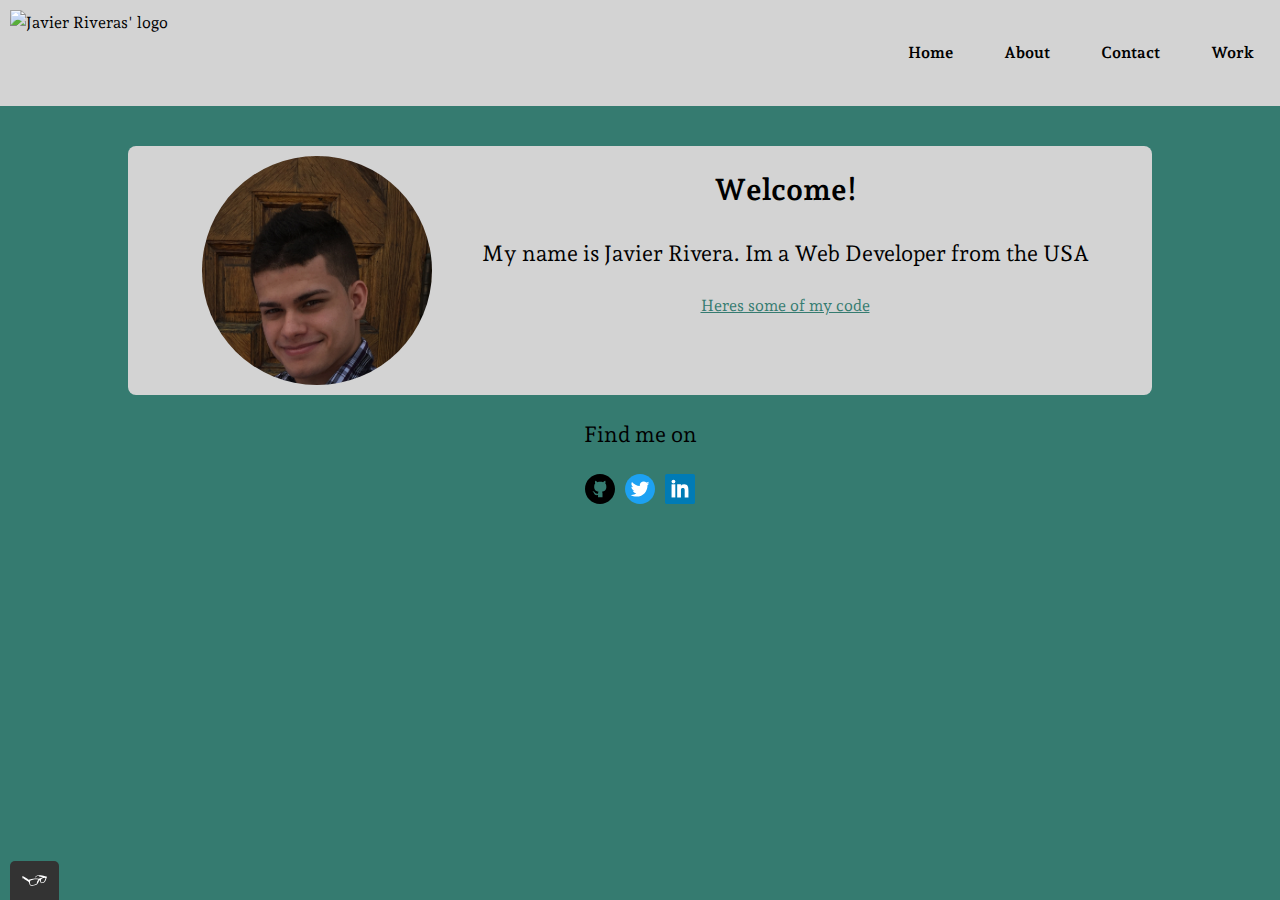
==== index.html @ 089abd03 "Update index.html" ====
<!DOCTYPE HTML>
<html lang="en">
  <head>
    <meta charset="utf-8">
    <title>Javier's Protfolio Home</title>
    <link rel="apple-touch-icon" sizes="180x180" href="./favicon_io/apple-touch-icon.png">
    <link rel="icon" type="image/png" sizes="32x32" href="./favicon_io/favicon-32x32.png">
    <link rel="icon" type="image/png" sizes="16x16" href="./favicon_io/favicon-16x16.png">
    <!-- <link rel="manifest" href="/site.webmanifest"> -->
    <link crossorigin="use-credentials" rel="manifest" href="./manifest.json" />
    <link rel="stylesheet" type="text/css" href="css/normalize.css">
    <link rel="preconnect" href="https://fonts.googleapis.com">
    <link rel="preconnect" href="https://fonts.gstatic.com" crossorigin>
    <link href="https://fonts.googleapis.com/css2?family=Andada+Pro:wght@400;700&display=swap" rel="stylesheet">
    <link rel="stylesheet" type="text/css" href="css/style.production.css">
    <meta name="viewport" content="width=device-width, initial-scale=1">
  </head>

  <body>
    <header class="page-header">
      <!--Logo Here / add 'alt' description when image is added-->
      <img src="img/jjlogo.svg" alt="Javier Riveras' logo" class="page-header__logo">

        <nav id="main-nav_list" class="main-navigation page-header__item">
          <ul role="menubar" class="navigation-list">
            <li role="presentation">
              <a href="index.html" role="menuitem" class="navigation-list__item navigation-list__item--active">
                Home
              </a>
            </li>
            <li role="presentation">
              <a href="about.html" role="menuitem" class="navigation-list__item">About</a>
            </li>
            <li role="presentation">
              <a href="contact.html" role="menuitem" class="navigation-list__item">Contact</a>
            </li>
            <li role="presentation">
              <a href="work.html" role="menuitem" class="navigation-list__item">Work</a>
            </li>
          </ul>
        </nav>

    </header>

    <!-- BUTTONS IS HERE -->
    <!-- <div>
      <button type="button">Learn More?</button>
    </div> -->

    <div class="profile">
      <!-- Portrait image goes here / add 'alt' description when img is added -->
      <img src="img/my_img-placeholder.JPG" class="profile__portrait" alt="this is a placeholder image">
      <div class=".profile-intro_text">
        <h1>Welcome!</h1>
        <p class="profile__text">
          My name is Javier Rivera. Im a <span>Web</span> Developer from the USA
        </p>
        <a href="#"> Heres some of my code </a>
     </div>
    </div>

    <footer class="page-footer">
      <p>Find me on</p>
      <div class="social-media">
        <a onclick="window.open(this.href,'_blank');return false;" class="social-media__links" href="https://github.com/JavierR97">
          <img class="social-media_github" src="img/github.svg" alt="Github">
        </a>

        <a onclick="window.open(this.href,'_blank');return false;" class="social-media__links" href="https://twitter.com/Javier_WebDev">
          <img class="social-media_twitter" src="img/twitter.svg" alt="Twitter">
        </a>

        <a onclick="window.open(this.href,'_blank');return false;" class="social-media__links" href="https://www.linkedin.com/in/javier-rivera-42611a225/">
          <img class="social-media_linkedin" src="img/linkedin.svg" alt="LinkedIn">
        </a>
      </div>
    </footer>

    <script src="js/tota11y.min.js"></script>

  </body>

</html>
---- css/style.production.css ----
/*
* Prefixed by https://autoprefixer.github.io
* PostCSS: v8.3.6,
* Autoprefixer: v10.3.1
* Browsers: last 4 version
*/

/*
colors used

*/


* {
  -webkit-box-sizing: border-box;
          box-sizing: border-box;
}

body {
  font-family: 'Andada Pro', serif;
  font-weight: 400;
  font-size: 16px;
  line-height: 1.6;
  background-color: #357b70;
}

h1 {
  font-size: 30px;
  font-weight: 700;
}

h2 {
  font-size: 24px;
  font-weight: 700;
}

h3 {
  font-size: 18px;
  font-weight: 700;
}

a {
  color: #357b70;
}

a:hover, a:focus {
  /* a: focus removes underline when navigating with a keyboard over a linkwd */
  /* a:hover removes underline when hovering over a link */
  text-decoration: none;
}
a:visited :not(li) {
  color: #05676e;
}

a:active {
  /* changes color of link you are clicking on */
  color: #489c79;
}


/* navigation/header bar */

ul {
  list-style-type: none;
  text-align: right;

}

li a {
  display: block;
  color: white;
  padding: 14px 16px;
  border: none;
  border-radius: 50px;
  text-decoration: none;
  -webkit-transition: .5s opacity;
  -o-transition: .5s opacity;
  transition: .5s opacity;
}


li a:hover {
  background-color: white;
  opacity: .8;
}

.page-header {
  display: -webkit-box;
  display: -ms-flexbox;
  display: flex;
  width: 100%;
  padding: 10px;
  background-color: lightgray;
  margin-bottom: 40px;
}

.page-header__item {
  /* flex: 0 1 200px; */
  display: -webkit-box;
  display: -ms-flexbox;
  display: flex;
  -webkit-box-align: end;
      -ms-flex-align: end;
          align-items: flex-end;
  -webkit-box-orient: vertical;
  -webkit-box-direction: normal;
      -ms-flex-direction: column;
          flex-direction: column;
}

.page-header .page-header__item:last-child {
  -webkit-box-flex: 1;
      -ms-flex-positive: 1;
          flex-grow: 1;
  text-align: right;
}

.navigation-list {
  list-style-type: none;
}

.navigation-list li {
  display: inline-block;
  margin-left: 15px;
}


.navigation-list__item {
  text-decoration: none;
  font-weight: 700;
  color: black;
}


@media screen and (max-width: 670px) {
 .page-header {
   width: 100%;
   height: 75px;
 }
 .page-header__logo {
   max-width: 100%;
   max-height: 95%;
   padding:0;
   margin: 0;
 }
 .navigation-list__item {
   display: block;
   float:left;
   font-size: 55%;
   padding:0;
   margin-right: 0;
 }

}
/* navigation/ header bar*/


/* index/HTML */

.profile__portrait {
  float: left;
  padding:10px;
  width: 250px;
  margin-right: 40px;
  border-radius: 50%;
  -webkit-transition: -webkit-transform .7s ease-in-out;
  transition: -webkit-transform .7s ease-in-out;
  -o-transition: transform .7s ease-in-out;
  transition: transform .7s ease-in-out;
  transition: transform .7s ease-in-out, -webkit-transform .7s ease-in-out;
}

.profile__portrait:hover {
  -webkit-transform: scale(95%);
      -ms-transform: scale(95%);
          transform: scale(95%);
}

.profile__text {
  font-size: 22px;
  -webkit-box-flex: 1;
      -ms-flex: 1 1 1200px;
          flex: 1 1 1200px;
}

.profile {
  display: -webkit-box;
  display: -ms-flexbox;
  display: flex;
  -webkit-box-pack: center;
      -ms-flex-pack: center;
          justify-content: center;
  max-width: 80%;
  margin: 0 auto;
  border-radius: 8px;
  text-align: center;
  background-color: lightgray;
}


/* index/HTML */

/* footer */
.page-footer {
    clear: both;
    text-align: center;
    font-size: 22px;
}

.social-media_github {
  clear: both;
  -webkit-transition: -webkit-transform .3s ease-in-out;
  transition: -webkit-transform .3s ease-in-out;
  -o-transition: transform .3s ease-in-out;
  transition: transform .3s ease-in-out;
  transition: transform .3s ease-in-out, -webkit-transform .3s ease-in-out;
}

.social-media_github:hover {
  -webkit-transform:scale(92%);
      -ms-transform:scale(92%);
          transform:scale(92%);
}

.social-media_twitter {
  clear: both;
  padding-left:5px;
  padding-right:5px;
  -webkit-transition: -webkit-transform .3s ease-in-out;
  transition: -webkit-transform .3s ease-in-out;
  -o-transition: transform .3s ease-in-out;
  transition: transform .3s ease-in-out;
  transition: transform .3s ease-in-out, -webkit-transform .3s ease-in-out;
}

.social-media_twitter:hover {
  -webkit-transform:scale(92%);
      -ms-transform:scale(92%);
          transform:scale(92%);
}

.social-media_linkedin {
  clear: both;
  -webkit-transition: -webkit-transform .3s ease-in-out;
  transition: -webkit-transform .3s ease-in-out;
  -o-transition: transform .3s ease-in-out;
  transition: transform .3s ease-in-out;
  transition: transform .3s ease-in-out, -webkit-transform .3s ease-in-out;
}

.social-media_linkedin:hover {
  -webkit-transform:scale(92%);
      -ms-transform:scale(92%);
          transform:scale(92%);
}

footer {
  display: -webkit-box;
  display: -ms-flexbox;
  display: flex;
  -webkit-box-pack: end;
      -ms-flex-pack: end;
          justify-content: flex-end;
  -webkit-box-align: center;
      -ms-flex-align: center;
          align-items: center;
  -webkit-box-orient: vertical;
  -webkit-box-direction: normal;
      -ms-flex-direction: column;
          flex-direction: column;
}
/* footer */

/* work.html  */


.grid {
  display: -ms-grid;
  display: grid;
  display: grid;
  -ms-grid-columns: 1fr 20px 1fr 20px 1fr;
  grid-template-columns: 1fr 1fr 1fr;
  grid-gap: 20px;
  margin-left:100px;
  margin-right:100px;

}

.grid__item {
  border-radius: 7px;
  background-color: lightgray;
}

 @media all and (max-width: 500px) {
   .grid {
     -ms-grid-columns: 1fr;
     grid-template-columns: 1fr;
   }
 }
 @media all and (min-width: 500px) and (max-width: 750px){
   .grid {
     -ms-grid-columns: 1fr 20px 1fr;
     grid-template-columns: 1fr 1fr;
   }
 }
 @media all and (max-width: 750px) {
   .grid {
     grid-gap: 10px;
   }
   .grid__item:last-child {
     grid-column: auto / auto;
     grid-row: auto / auto;
   }
   h1 {
     font-size: 22px;
   }
 }

 .work_html {
   display: -webkit-box;
   display: -ms-flexbox;
   display: flex;
   -webkit-box-pack: center;
       -ms-flex-pack: center;
           justify-content: center;
   -webkit-box-align:center;
       -ms-flex-align:center;
           align-items:center;
   margin-bottom: 30px;
 }

/* work.html */

/* contact.html */

.my-contact-info > a {
  color: black;
}

#contact-form {
  color:black;
}

.contact-header {
  display: -webkit-box;
  display: -ms-flexbox;
  display: flex;
  -webkit-box-pack: center;
      -ms-flex-pack: center;
          justify-content: center;
  -webkit-box-align:center;
      -ms-flex-align:center;
          align-items:center;
  margin:30px;
  color:black;
}

form {
  background-color: lightgray;
  width: 80%;
  border-radius: 7px;
  display: -webkit-box;
  display: -ms-flexbox;
  display: flex;
  -webkit-box-pack:center;
      -ms-flex-pack:center;
          justify-content:center;
  -webkit-box-align: center;
      -ms-flex-align: center;
          align-items: center;
  -webkit-box-orient: vertical;
  -webkit-box-direction: normal;
      -ms-flex-direction: column;
          flex-direction: column;
  margin:auto;
}

.my-contact-info {
  display:-webkit-box;
  display:-ms-flexbox;
  display:flex;
  -webkit-box-orient: vertical;
  -webkit-box-direction: normal;
      -ms-flex-direction: column;
          flex-direction: column;
  margin-top:175px;
  margin-left:15px;
}

input[type=text], select, textarea {
  width: 75%;
  padding: 12px;
  border: 4px solid #ccc;
  border-radius: 4px;
  -webkit-box-sizing: border-box;
          box-sizing: border-box;
  margin-top: 6px;
  margin-bottom: 16px;
  resize: vertical;
}

input[type=email] {
  width: 45%;
}

input[type=tel] {
  width: 45%;
}

.submit_button  {
  border: none;
  border-radius: 10px;
  padding: 10px;
  margin-bottom:10px;
  font-weight: bold;
  background-color: #357b70;
}

.submit_button {
  cursor: pointer;
  display: inline-block;
  position: relative;
  -webkit-transition: opacity 0.5s ease;
  -o-transition: opacity 0.5s ease;
  transition: opacity 0.5s ease;
}

.submit_button:hover {
  opacity: .85;
}
/* contact.html */

 /* about.html */

 .about-header {
   display: -webkit-box;
   display: -ms-flexbox;
   display: flex;
   -webkit-box-pack: center;
       -ms-flex-pack: center;
           justify-content: center;
   -webkit-box-align: center;
       -ms-flex-align: center;
           align-items: center;
   -webkit-box-orient: vertical;
   -webkit-box-direction: normal;
       -ms-flex-direction: column;
           flex-direction: column;
 }

 .about-content-table {
   border-collapse: collapse;
   margin: 25px 0;
   font-size: 18px;
   min-width: 400px;
   border-radius: 5px 5px 0 0;
   overflow:hidden;
   -webkit-box-shadow: 0 0 20px rgba(0, 0, 0, 0.25);
           box-shadow: 0 0 20px rgba(0, 0, 0, 0.25);
 }

.about-content-table thead tr {
  background-color: lightgray;
  text-align: left;
  font-weight: bold;
}

.about-content-table th, .about-content-table td {
  padding: 12px 15px;
}

.about-content-table tbody tr {
  border-bottom: 1px solid lightgray;
}

.about-content-table tbody tr:nth-of-type(even) {
  background-color: #ebe6e6;
}

.about-content-table tbody tr:last-of-type {
  border-bottom: 2px solid lightgray;
}

.button {
  /* overwrites browser defaults and resets the border */
  border: none;
  display: block;
  float:left;
  /* takes the font from the outer container */
  font-family: inherit;
  /* styles the background color, font color, and text decoration (underline, etc.) of the button */
  background-color: lightgray;
  color: black;
  text-decoration: none;
  /* adds spacing to the button */
  padding: 10px;
  margin-left: 20px;
  border-radius: 3px;
  /* gives the button a bottom border with a width of 2px, a type of solid, and a color in RGBA format */
  border-bottom: 2px solid rgba(0, 0, 0, 0.3);
  -webkit-transition: 0.6s opacity;
  -o-transition: 0.6s opacity;
  transition: 0.6s opacity;
}

.button:hover, .button:focus {
   /* lets the mouse appear as a hand when hovering over the button */
  cursor: pointer;
  /* reduces the opacity of the button to 80% when hovored over*/
  opacity: .85
}

.ufo-svg__img  {
    width: 100%;
    height:100%;
    margin: -28px 0 0 -167px;
    position: relative;
}

#svg238 {
  width: 331px;
  height: 100px;
  padding: 25px;
  position: absolute;
  top: 50%;
  left: 50%;
  margin: -7px 0 0 -167px;
}



  .ufo-svg__img {
    -webkit-animation: floatAnim 3s ease-in-out infinite;
            animation: floatAnim 3s ease-in-out infinite;
  }

  @-webkit-keyframes floatAnim {
    0% {
      -webkit-transform: translate(0, 20px);
              transform: translate(0, 20px);
    }
    50% {
      -webkit-transform: translate(0, 30px);
              transform: translate(0, 30px);
    }
    100% {
      -webkit-transform: translate(0,20px);
              transform: translate(0,20px);
    }
  }

  @keyframes floatAnim {
    0% {
      -webkit-transform: translate(0, 20px);
              transform: translate(0, 20px);
    }
    50% {
      -webkit-transform: translate(0, 30px);
              transform: translate(0, 30px);
    }
    100% {
      -webkit-transform: translate(0,20px);
              transform: translate(0,20px);
    }
  }
/* about.html */
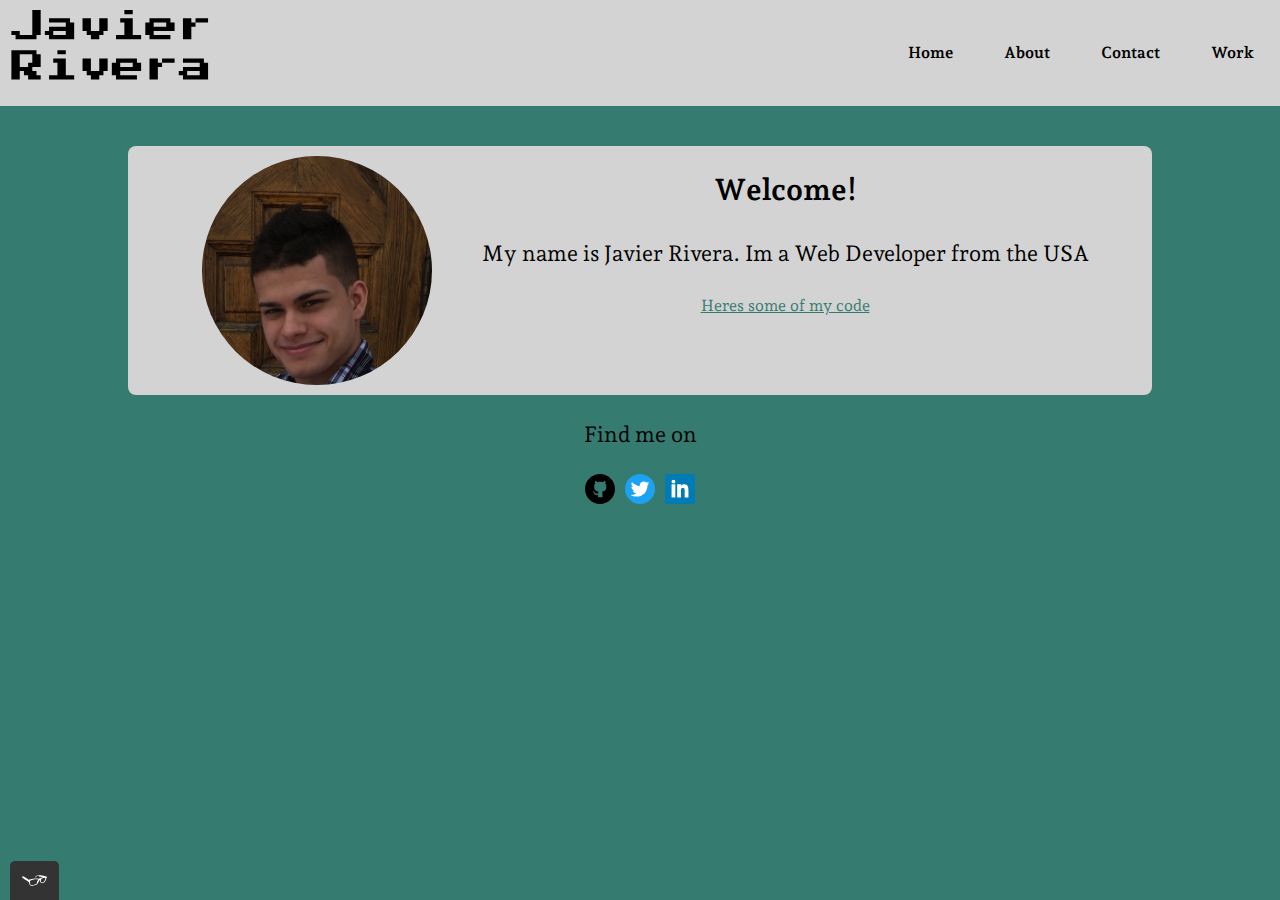
==== commit 6d7b612c: "Update index.html" ====
--- a/index.html
+++ b/index.html
@@ -6,8 +6,7 @@
     <link rel="apple-touch-icon" sizes="180x180" href="./favicon_io/apple-touch-icon.png">
     <link rel="icon" type="image/png" sizes="32x32" href="./favicon_io/favicon-32x32.png">
     <link rel="icon" type="image/png" sizes="16x16" href="./favicon_io/favicon-16x16.png">
-    <!-- <link rel="manifest" href="/site.webmanifest"> -->
-    <link crossorigin="use-credentials" rel="manifest" href="./manifest.json" />
+    <link rel="manifest" href="/site.webmanifest">
     <link rel="stylesheet" type="text/css" href="css/normalize.css">
     <link rel="preconnect" href="https://fonts.googleapis.com">
     <link rel="preconnect" href="https://fonts.gstatic.com" crossorigin>
@@ -19,8 +18,17 @@
   <body>
     <header class="page-header">
       <!--Logo Here / add 'alt' description when image is added-->
-      <img src="img/jjlogo.svg" alt="Javier Riveras' logo" class="page-header__logo">
-
+       <!-- <img src="img/jjlogo.svg" alt="Javier Riveras' logo" class="page-header__logo"> -->
+       <svg xmlns="http://www.w3.org/2000/svg" width="200" height="70" viewBox="0 0 324 115" class="page-header__logo">
+         <defs>
+           <style>
+             .cls-1 {
+               fill-rule: evenodd;
+             }
+           </style>
+         </defs>
+         <path id="Javier_Rivera" data-name="Javier Rivera" class="cls-1" d="M41.25,48.125V41.25h6.875V0H34.375V41.25H13.75V34.375H0V41.25H6.875v6.875H41.25Zm61.875,0v-27.5H96.25V13.75H61.875v6.875h27.5V27.5h-27.5v6.875H55V41.25h6.875v6.875h41.25ZM68.75,34.375H89.375V41.25H68.75V34.375Zm75.625,13.75V41.25h6.875V34.375h6.875V13.75h-13.75V34.375h-13.75V13.75h-13.75V34.375h6.875V41.25h6.875v6.875h13.75Zm55-41.25V0h-13.75V6.875h13.75Zm13.75,41.25V41.25h-13.75V13.75H178.75v6.875h6.875V41.25h-13.75v6.875h41.25Zm48.125,0V41.25h-27.5V34.375h34.375V20.625H261.25V13.75H226.875v6.875H220V41.25h6.875v6.875H261.25Zm-27.5-27.5h20.625V27.5H233.75V20.625Zm61.875-6.875h-13.75V48.125h13.75V27.5H302.5V20.625h-6.875V13.75Zm6.875,0v6.875h20.625V13.75H302.5ZM13.75,114.125v-13.75h6.875v6.875H27.5v6.875H48.125V107.25H41.25v-6.875H34.375V93.5h13.75V72.875H41.25V66H0v48.125H13.75Zm0-41.25H34.375v13.75H27.5V93.5H13.75V72.875Zm75.625,0V66H75.625v6.875h13.75Zm13.75,41.25V107.25H89.375V79.75H68.75v6.875h6.875V107.25H61.875v6.875h41.25Zm41.25,0V107.25h6.875v-6.875h6.875V79.75h-13.75v20.625h-13.75V79.75h-13.75v20.625h6.875v6.875h6.875v6.875h13.75Zm61.875,0V107.25h-27.5v-6.875h34.375V86.625H206.25V79.75H171.875v6.875H165V107.25h6.875v6.875H206.25Zm-27.5-27.5h20.625V93.5H178.75V86.625Zm61.875-6.875h-13.75v34.375h13.75V93.5H247.5V86.625h-6.875V79.75Zm6.875,0v6.875h20.625V79.75H247.5Zm75.625,34.375v-27.5H316.25V79.75H281.875v6.875h27.5V93.5h-27.5v6.875H275v6.875h6.875v6.875h41.25Zm-34.375-13.75h20.625v6.875H288.75v-6.875Z"/>
+       </svg>
         <nav id="main-nav_list" class="main-navigation page-header__item">
           <ul role="menubar" class="navigation-list">
             <li role="presentation">
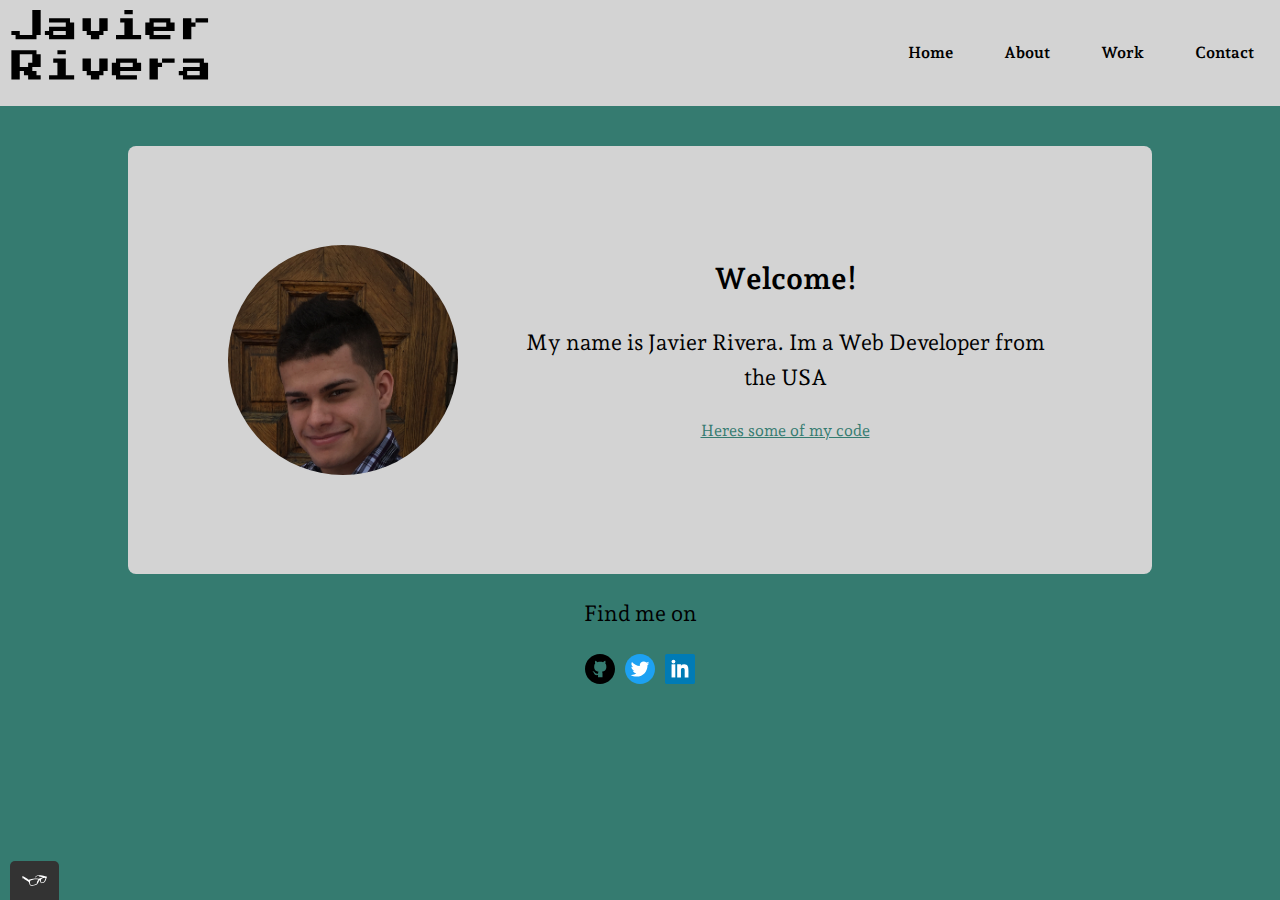
==== commit 17f5bfac: "fixed" ====
--- a/index.html
+++ b/index.html
@@ -29,6 +29,7 @@
          </defs>
          <path id="Javier_Rivera" data-name="Javier Rivera" class="cls-1" d="M41.25,48.125V41.25h6.875V0H34.375V41.25H13.75V34.375H0V41.25H6.875v6.875H41.25Zm61.875,0v-27.5H96.25V13.75H61.875v6.875h27.5V27.5h-27.5v6.875H55V41.25h6.875v6.875h41.25ZM68.75,34.375H89.375V41.25H68.75V34.375Zm75.625,13.75V41.25h6.875V34.375h6.875V13.75h-13.75V34.375h-13.75V13.75h-13.75V34.375h6.875V41.25h6.875v6.875h13.75Zm55-41.25V0h-13.75V6.875h13.75Zm13.75,41.25V41.25h-13.75V13.75H178.75v6.875h6.875V41.25h-13.75v6.875h41.25Zm48.125,0V41.25h-27.5V34.375h34.375V20.625H261.25V13.75H226.875v6.875H220V41.25h6.875v6.875H261.25Zm-27.5-27.5h20.625V27.5H233.75V20.625Zm61.875-6.875h-13.75V48.125h13.75V27.5H302.5V20.625h-6.875V13.75Zm6.875,0v6.875h20.625V13.75H302.5ZM13.75,114.125v-13.75h6.875v6.875H27.5v6.875H48.125V107.25H41.25v-6.875H34.375V93.5h13.75V72.875H41.25V66H0v48.125H13.75Zm0-41.25H34.375v13.75H27.5V93.5H13.75V72.875Zm75.625,0V66H75.625v6.875h13.75Zm13.75,41.25V107.25H89.375V79.75H68.75v6.875h6.875V107.25H61.875v6.875h41.25Zm41.25,0V107.25h6.875v-6.875h6.875V79.75h-13.75v20.625h-13.75V79.75h-13.75v20.625h6.875v6.875h6.875v6.875h13.75Zm61.875,0V107.25h-27.5v-6.875h34.375V86.625H206.25V79.75H171.875v6.875H165V107.25h6.875v6.875H206.25Zm-27.5-27.5h20.625V93.5H178.75V86.625Zm61.875-6.875h-13.75v34.375h13.75V93.5H247.5V86.625h-6.875V79.75Zm6.875,0v6.875h20.625V79.75H247.5Zm75.625,34.375v-27.5H316.25V79.75H281.875v6.875h27.5V93.5h-27.5v6.875H275v6.875h6.875v6.875h41.25Zm-34.375-13.75h20.625v6.875H288.75v-6.875Z"/>
        </svg>
+
         <nav id="main-nav_list" class="main-navigation page-header__item">
           <ul role="menubar" class="navigation-list">
             <li role="presentation">
@@ -40,10 +41,10 @@
               <a href="about.html" role="menuitem" class="navigation-list__item">About</a>
             </li>
             <li role="presentation">
-              <a href="contact.html" role="menuitem" class="navigation-list__item">Contact</a>
+              <a href="work.html" role="menuitem" class="navigation-list__item">Work</a>
             </li>
             <li role="presentation">
-              <a href="work.html" role="menuitem" class="navigation-list__item">Work</a>
+              <a href="contact.html" role="menuitem" class="navigation-list__item">Contact</a>
             </li>
           </ul>
         </nav>
--- a/css/style.production.css
+++ b/css/style.production.css
@@ -161,6 +161,7 @@
   float: left;
   padding:10px;
   width: 250px;
+  max-height: 250px;
   margin-right: 40px;
   border-radius: 50%;
   -webkit-transition: -webkit-transform .7s ease-in-out;
@@ -191,10 +192,12 @@
       -ms-flex-pack: center;
           justify-content: center;
   max-width: 80%;
+  max-height:35%;
   margin: 0 auto;
   border-radius: 8px;
   text-align: center;
   background-color: lightgray;
+  padding: 7%;
 }
 
 
@@ -283,10 +286,11 @@
   grid-gap: 20px;
   margin-left:100px;
   margin-right:100px;
-
+  text-align: center;
 }
 
 .grid__item {
+  padding:20px;
   border-radius: 7px;
   background-color: lightgray;
 }
@@ -379,12 +383,18 @@
   display:-webkit-box;
   display:-ms-flexbox;
   display:flex;
-  -webkit-box-orient: vertical;
-  -webkit-box-direction: normal;
-      -ms-flex-direction: column;
-          flex-direction: column;
-  margin-top:175px;
-  margin-left:15px;
+  -webkit-box-pack: center;
+      -ms-flex-pack: center;
+          justify-content: center;
+  -webkit-box-align: center;
+      -ms-flex-align: center;
+          align-items: center;
+  -webkit-box-orient:vertical;
+  -webkit-box-direction:normal;
+      -ms-flex-direction:column;
+          flex-direction:column;
+  margin-top: 35px;
+  margin-bottom: 35px;
 }
 
 input[type=text], select, textarea {
@@ -408,6 +418,7 @@
 }
 
 .submit_button  {
+  color:white;
   border: none;
   border-radius: 10px;
   padding: 10px;
@@ -431,6 +442,10 @@
 /* contact.html */
 
  /* about.html */
+
+ .about-header__item {
+   color: white;
+ }
 
  .about-header {
    display: -webkit-box;
@@ -479,6 +494,10 @@
 
 .about-content-table tbody tr:last-of-type {
   border-bottom: 2px solid lightgray;
+}
+
+.about-content-table tbody tr:nth-of-type(odd) {
+  color:white;
 }
 
 .button {
@@ -518,20 +537,26 @@
 }
 
 #svg238 {
+  display:inline-block;
   width: 331px;
   height: 100px;
   padding: 25px;
-  position: absolute;
+  position: relative;
   top: 50%;
   left: 50%;
-  margin: -7px 0 0 -167px;
-}
-
-
-
-  .ufo-svg__img {
-    -webkit-animation: floatAnim 3s ease-in-out infinite;
-            animation: floatAnim 3s ease-in-out infinite;
+  margin:-35px 0 0 -336px;
+}
+
+
+
+.ufo-svg__img {
+  -webkit-animation: floatAnim 2s ease-in-out infinite;
+          animation: floatAnim 2s ease-in-out infinite;
+  }
+
+.ufo_svg {
+  width:100%;
+  height:75px;
   }
 
   @-webkit-keyframes floatAnim {
@@ -540,8 +565,8 @@
               transform: translate(0, 20px);
     }
     50% {
-      -webkit-transform: translate(0, 30px);
-              transform: translate(0, 30px);
+      -webkit-transform: translate(0, 50px);
+              transform: translate(0, 50px);
     }
     100% {
       -webkit-transform: translate(0,20px);
@@ -555,8 +580,8 @@
               transform: translate(0, 20px);
     }
     50% {
-      -webkit-transform: translate(0, 30px);
-              transform: translate(0, 30px);
+      -webkit-transform: translate(0, 50px);
+              transform: translate(0, 50px);
     }
     100% {
       -webkit-transform: translate(0,20px);
